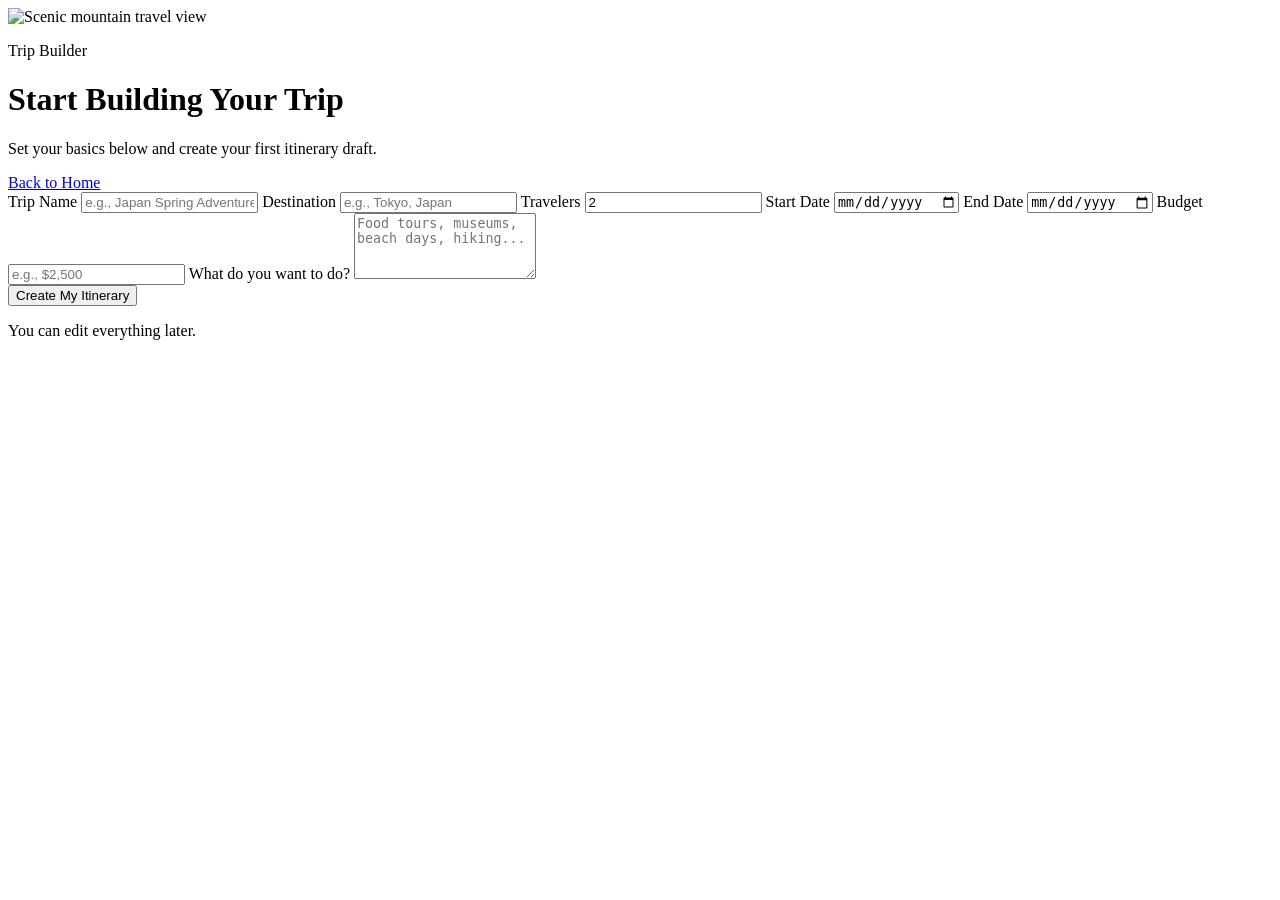
==== builder.html @ 13614a3a "3 new pages created, start of each page" ====
<!DOCTYPE html>
<html lang="en">
<head>
    <meta charset="UTF-8">
    <meta name="viewport" content="width=device-width, initial-scale=1.0">
    <title>WanderPlan | Build Your Trip</title>
    <script src="https://cdn.tailwindcss.com"></script>
    <link href="https://fonts.googleapis.com/css2?family=Outfit:wght@300;400;500;600;700;800&family=Plus+Jakarta+Sans:wght@400;500;600;700&display=swap" rel="stylesheet">
    <script>
        tailwind.config = {
            theme: {
                extend: {
                    colors: {
                        primary: '#1fa2e1',
                        secondary: '#10b47a',
                        accent: '#f5b957',
                        background: '#f8fafc',
                        foreground: '#0f172a',
                        muted: '#f1f5f9',
                        'muted-foreground': '#64748b'
                    },
                    fontFamily: {
                        display: ['Outfit', 'sans-serif'],
                        body: ['Plus Jakarta Sans', 'sans-serif']
                    }
                }
            }
        };
    </script>
</head>
<body class="relative min-h-screen overflow-x-hidden bg-background text-foreground font-body antialiased">
    <div class="absolute inset-0 z-0">
        <div class="absolute inset-0 bg-gradient-to-b from-black/45 via-primary/40 to-background/90"></div>
        <img
            src="https://images.unsplash.com/photo-1501785888041-af3ef285b470?ixlib=rb-4.0.3&auto=format&fit=crop&w=1974&q=80"
            alt="Scenic mountain travel view"
            class="h-full w-full object-cover"
        >
    </div>

    <main class="relative z-10 mx-auto max-w-4xl px-6 py-10 sm:py-16">
        <div class="mb-8 flex items-center justify-between gap-4">
            <div>
                <p class="text-sm font-semibold uppercase tracking-wide text-primary">Trip Builder</p>
                <h1 class="font-display text-4xl font-extrabold text-white drop-shadow-md sm:text-6xl">Start Building Your Trip</h1>
                <p class="mt-2 text-white/90">Set your basics below and create your first itinerary draft.</p>
            </div>
            <a href="index.html" class="rounded-full border border-slate-300 bg-white px-4 py-2 text-sm font-semibold text-slate-700 hover:bg-slate-50">Back to Home</a>
        </div>

        <section>
            <form id="trip-builder-form" action="itinerary.html" class="grid gap-5 sm:grid-cols-2">
                <label class="block sm:col-span-2">
                    <span class="mb-2 block text-sm font-semibold text-white">Trip Name</span>
                    <input type="text" name="tripName" placeholder="e.g., Japan Spring Adventure" class="w-full rounded-xl border border-slate-300 px-4 py-3 outline-none transition focus:border-primary focus:ring-2 focus:ring-primary/20" />
                </label>

                <label class="block">
                    <span class="mb-2 block text-sm font-semibold text-white">Destination</span>
                    <input type="text" name="destination" placeholder="e.g., Tokyo, Japan" class="w-full rounded-xl border border-slate-300 px-4 py-3 outline-none transition focus:border-primary focus:ring-2 focus:ring-primary/20" />
                </label>

                <label class="block">
                    <span class="mb-2 block text-sm font-semibold text-white">Travelers</span>
                    <input type="number" name="travelers" min="1" value="2" class="w-full rounded-xl border border-slate-300 px-4 py-3 outline-none transition focus:border-primary focus:ring-2 focus:ring-primary/20" />
                </label>

                <label class="block">
                    <span class="mb-2 block text-sm font-semibold text-white">Start Date</span>
                    <input type="date" name="startDate" class="w-full rounded-xl border border-slate-300 px-4 py-3 outline-none transition focus:border-primary focus:ring-2 focus:ring-primary/20" />
                </label>

                <label class="block">
                    <span class="mb-2 block text-sm font-semibold text-white">End Date</span>
                    <input type="date" name="endDate" class="w-full rounded-xl border border-slate-300 px-4 py-3 outline-none transition focus:border-primary focus:ring-2 focus:ring-primary/20" />
                </label>

                <label class="block sm:col-span-2">
                    <span class="mb-2 block text-sm font-semibold text-white">Budget</span>
                    <input type="text" name="budget" placeholder="e.g., $2,500" class="w-full rounded-xl border border-slate-300 px-4 py-3 outline-none transition focus:border-primary focus:ring-2 focus:ring-primary/20" />
                </label>

                <label class="block sm:col-span-2">
                    <span class="mb-2 block text-sm font-semibold text-white">What do you want to do?</span>
                    <textarea rows="4" name="activities" placeholder="Food tours, museums, beach days, hiking..." class="w-full rounded-xl border border-slate-300 px-4 py-3 outline-none transition focus:border-primary focus:ring-2 focus:ring-primary/20"></textarea>
                </label>

                <div class="sm:col-span-2 flex flex-wrap items-center gap-3 pt-2">
                    <button type="submit" class="rounded-full bg-primary px-6 py-3 font-semibold text-white transition hover:bg-primary/90">Create My Itinerary</button>
                    <p class="text-sm text-muted-foreground">You can edit everything later.</p>
                </div>
            </form>
        </section>
    </main>
    <script src="js/main.js"></script>
</body>
</html>
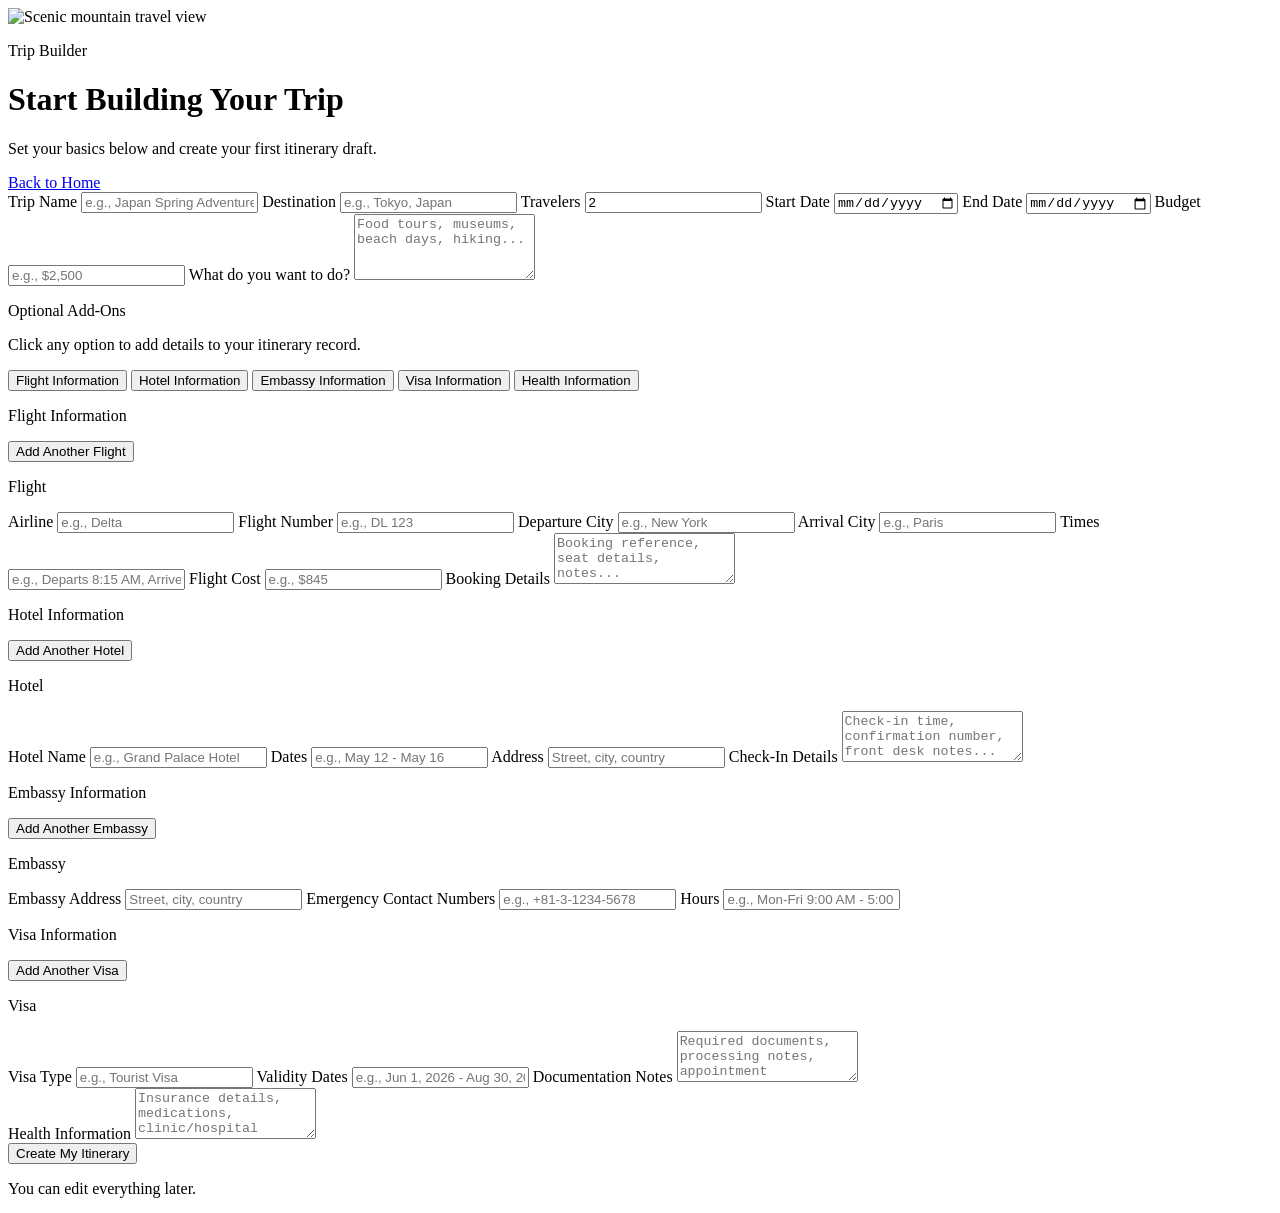
==== commit 367e667d: "added user interaction and ability to save as pdf" ====
--- a/builder.html
+++ b/builder.html
@@ -52,32 +52,32 @@
             <form id="trip-builder-form" action="itinerary.html" class="grid gap-5 sm:grid-cols-2">
                 <label class="block sm:col-span-2">
                     <span class="mb-2 block text-sm font-semibold text-white">Trip Name</span>
-                    <input type="text" name="tripName" placeholder="e.g., Japan Spring Adventure" class="w-full rounded-xl border border-slate-300 px-4 py-3 outline-none transition focus:border-primary focus:ring-2 focus:ring-primary/20" />
+                    <input type="text" name="tripName" required placeholder="e.g., Japan Spring Adventure" class="w-full rounded-xl border border-slate-300 px-4 py-3 outline-none transition focus:border-primary focus:ring-2 focus:ring-primary/20" />
                 </label>
 
                 <label class="block">
                     <span class="mb-2 block text-sm font-semibold text-white">Destination</span>
-                    <input type="text" name="destination" placeholder="e.g., Tokyo, Japan" class="w-full rounded-xl border border-slate-300 px-4 py-3 outline-none transition focus:border-primary focus:ring-2 focus:ring-primary/20" />
+                    <input type="text" name="destination" required placeholder="e.g., Tokyo, Japan" class="w-full rounded-xl border border-slate-300 px-4 py-3 outline-none transition focus:border-primary focus:ring-2 focus:ring-primary/20" />
                 </label>
 
                 <label class="block">
                     <span class="mb-2 block text-sm font-semibold text-white">Travelers</span>
-                    <input type="number" name="travelers" min="1" value="2" class="w-full rounded-xl border border-slate-300 px-4 py-3 outline-none transition focus:border-primary focus:ring-2 focus:ring-primary/20" />
+                    <input type="number" name="travelers" required min="1" value="2" class="w-full rounded-xl border border-slate-300 px-4 py-3 outline-none transition focus:border-primary focus:ring-2 focus:ring-primary/20" />
                 </label>
 
                 <label class="block">
                     <span class="mb-2 block text-sm font-semibold text-white">Start Date</span>
-                    <input type="date" name="startDate" class="w-full rounded-xl border border-slate-300 px-4 py-3 outline-none transition focus:border-primary focus:ring-2 focus:ring-primary/20" />
+                    <input type="date" name="startDate" required class="w-full rounded-xl border border-slate-300 px-4 py-3 outline-none transition focus:border-primary focus:ring-2 focus:ring-primary/20" />
                 </label>
 
                 <label class="block">
                     <span class="mb-2 block text-sm font-semibold text-white">End Date</span>
-                    <input type="date" name="endDate" class="w-full rounded-xl border border-slate-300 px-4 py-3 outline-none transition focus:border-primary focus:ring-2 focus:ring-primary/20" />
+                    <input type="date" name="endDate" required class="w-full rounded-xl border border-slate-300 px-4 py-3 outline-none transition focus:border-primary focus:ring-2 focus:ring-primary/20" />
                 </label>
 
                 <label class="block sm:col-span-2">
                     <span class="mb-2 block text-sm font-semibold text-white">Budget</span>
-                    <input type="text" name="budget" placeholder="e.g., $2,500" class="w-full rounded-xl border border-slate-300 px-4 py-3 outline-none transition focus:border-primary focus:ring-2 focus:ring-primary/20" />
+                    <input type="text" name="budget" required placeholder="e.g., $2,500" class="w-full rounded-xl border border-slate-300 px-4 py-3 outline-none transition focus:border-primary focus:ring-2 focus:ring-primary/20" />
                 </label>
 
                 <label class="block sm:col-span-2">
@@ -85,8 +85,165 @@
                     <textarea rows="4" name="activities" placeholder="Food tours, museums, beach days, hiking..." class="w-full rounded-xl border border-slate-300 px-4 py-3 outline-none transition focus:border-primary focus:ring-2 focus:ring-primary/20"></textarea>
                 </label>
 
+                <div class="sm:col-span-2 rounded-2xl border border-white/30 bg-black/15 p-4 sm:p-5">
+                    <p class="text-sm font-semibold uppercase tracking-wide text-white/90">Optional Add-Ons</p>
+                    <p class="mt-1 text-sm text-white/80">Click any option to add details to your itinerary record.</p>
+
+                    <div class="mt-4 flex flex-wrap gap-3">
+                        <button type="button" data-toggle-target="optional-flight" class="rounded-full border border-white/65 bg-white/15 px-4 py-2 text-sm font-semibold text-white transition hover:bg-white/25">Flight Information</button>
+                        <button type="button" data-toggle-target="optional-hotel" class="rounded-full border border-white/65 bg-white/15 px-4 py-2 text-sm font-semibold text-white transition hover:bg-white/25">Hotel Information</button>
+                        <button type="button" data-toggle-target="optional-embassy" class="rounded-full border border-white/65 bg-white/15 px-4 py-2 text-sm font-semibold text-white transition hover:bg-white/25">Embassy Information</button>
+                        <button type="button" data-toggle-target="optional-visa" class="rounded-full border border-white/65 bg-white/15 px-4 py-2 text-sm font-semibold text-white transition hover:bg-white/25">Visa Information</button>
+                        <button type="button" data-toggle-target="optional-health" class="rounded-full border border-white/65 bg-white/15 px-4 py-2 text-sm font-semibold text-white transition hover:bg-white/25">Health Information</button>
+                    </div>
+
+                    <div class="mt-4 grid gap-4">
+                        <div id="optional-flight" class="hidden">
+                            <div class="mb-3 flex flex-wrap items-center justify-between gap-3">
+                                <p class="text-sm font-semibold text-white">Flight Information</p>
+                                <button id="add-flight-btn" type="button" class="rounded-full border border-white/70 bg-white/10 px-4 py-2 text-xs font-semibold uppercase tracking-wide text-white transition hover:bg-white/20">Add Another Flight</button>
+                            </div>
+                            <div id="flight-entries" class="grid gap-4">
+                                <div data-repeat-entry="flight" class="rounded-xl border border-white/25 bg-black/15 p-4 sm:p-5">
+                                    <p data-entry-heading class="mb-3 text-sm font-semibold text-white">Flight</p>
+                                    <div class="grid gap-4 sm:grid-cols-2">
+                                        <label class="block">
+                                            <span class="mb-2 block text-sm font-semibold text-white">Airline</span>
+                                            <input type="text" name="flightAirline[]" placeholder="e.g., Delta" class="w-full rounded-xl border border-slate-300 px-4 py-3 outline-none transition focus:border-primary focus:ring-2 focus:ring-primary/20" />
+                                        </label>
+
+                                        <label class="block">
+                                            <span class="mb-2 block text-sm font-semibold text-white">Flight Number</span>
+                                            <input type="text" name="flightNumber[]" placeholder="e.g., DL 123" class="w-full rounded-xl border border-slate-300 px-4 py-3 outline-none transition focus:border-primary focus:ring-2 focus:ring-primary/20" />
+                                        </label>
+
+                                        <label class="block">
+                                            <span class="mb-2 block text-sm font-semibold text-white">Departure City</span>
+                                            <input type="text" name="flightDepartureCity[]" placeholder="e.g., New York" class="w-full rounded-xl border border-slate-300 px-4 py-3 outline-none transition focus:border-primary focus:ring-2 focus:ring-primary/20" />
+                                        </label>
+
+                                        <label class="block">
+                                            <span class="mb-2 block text-sm font-semibold text-white">Arrival City</span>
+                                            <input type="text" name="flightArrivalCity[]" placeholder="e.g., Paris" class="w-full rounded-xl border border-slate-300 px-4 py-3 outline-none transition focus:border-primary focus:ring-2 focus:ring-primary/20" />
+                                        </label>
+
+                                        <label class="block">
+                                            <span class="mb-2 block text-sm font-semibold text-white">Times</span>
+                                            <input type="text" name="flightTimes[]" placeholder="e.g., Departs 8:15 AM, Arrives 10:40 PM" class="w-full rounded-xl border border-slate-300 px-4 py-3 outline-none transition focus:border-primary focus:ring-2 focus:ring-primary/20" />
+                                        </label>
+
+                                        <label class="block">
+                                            <span class="mb-2 block text-sm font-semibold text-white">Flight Cost</span>
+                                            <input type="text" name="flightCost[]" placeholder="e.g., $845" class="w-full rounded-xl border border-slate-300 px-4 py-3 outline-none transition focus:border-primary focus:ring-2 focus:ring-primary/20" />
+                                        </label>
+
+                                        <label class="block sm:col-span-2">
+                                            <span class="mb-2 block text-sm font-semibold text-white">Booking Details</span>
+                                            <textarea rows="3" name="flightBookingDetails[]" placeholder="Booking reference, seat details, notes..." class="w-full rounded-xl border border-slate-300 px-4 py-3 outline-none transition focus:border-primary focus:ring-2 focus:ring-primary/20"></textarea>
+                                        </label>
+                                    </div>
+                                </div>
+                            </div>
+                        </div>
+
+                        <div id="optional-hotel" class="hidden">
+                            <div class="mb-3 flex flex-wrap items-center justify-between gap-3">
+                                <p class="text-sm font-semibold text-white">Hotel Information</p>
+                                <button id="add-hotel-btn" type="button" class="rounded-full border border-white/70 bg-white/10 px-4 py-2 text-xs font-semibold uppercase tracking-wide text-white transition hover:bg-white/20">Add Another Hotel</button>
+                            </div>
+                            <div id="hotel-entries" class="grid gap-4">
+                                <div data-repeat-entry="hotel" class="rounded-xl border border-white/25 bg-black/15 p-4 sm:p-5">
+                                    <p data-entry-heading class="mb-3 text-sm font-semibold text-white">Hotel</p>
+                                    <div class="grid gap-4 sm:grid-cols-2">
+                                        <label class="block">
+                                            <span class="mb-2 block text-sm font-semibold text-white">Hotel Name</span>
+                                            <input type="text" name="hotelName[]" placeholder="e.g., Grand Palace Hotel" class="w-full rounded-xl border border-slate-300 px-4 py-3 outline-none transition focus:border-primary focus:ring-2 focus:ring-primary/20" />
+                                        </label>
+
+                                        <label class="block">
+                                            <span class="mb-2 block text-sm font-semibold text-white">Dates</span>
+                                            <input type="text" name="hotelDates[]" placeholder="e.g., May 12 - May 16" class="w-full rounded-xl border border-slate-300 px-4 py-3 outline-none transition focus:border-primary focus:ring-2 focus:ring-primary/20" />
+                                        </label>
+
+                                        <label class="block sm:col-span-2">
+                                            <span class="mb-2 block text-sm font-semibold text-white">Address</span>
+                                            <input type="text" name="hotelAddress[]" placeholder="Street, city, country" class="w-full rounded-xl border border-slate-300 px-4 py-3 outline-none transition focus:border-primary focus:ring-2 focus:ring-primary/20" />
+                                        </label>
+
+                                        <label class="block sm:col-span-2">
+                                            <span class="mb-2 block text-sm font-semibold text-white">Check-In Details</span>
+                                            <textarea rows="3" name="hotelCheckInDetails[]" placeholder="Check-in time, confirmation number, front desk notes..." class="w-full rounded-xl border border-slate-300 px-4 py-3 outline-none transition focus:border-primary focus:ring-2 focus:ring-primary/20"></textarea>
+                                        </label>
+                                    </div>
+                                </div>
+                            </div>
+                        </div>
+
+                        <div id="optional-embassy" class="hidden">
+                            <div class="mb-3 flex flex-wrap items-center justify-between gap-3">
+                                <p class="text-sm font-semibold text-white">Embassy Information</p>
+                                <button id="add-embassy-btn" type="button" class="rounded-full border border-white/70 bg-white/10 px-4 py-2 text-xs font-semibold uppercase tracking-wide text-white transition hover:bg-white/20">Add Another Embassy</button>
+                            </div>
+                            <div id="embassy-entries" class="grid gap-4">
+                                <div data-repeat-entry="embassy" class="rounded-xl border border-white/25 bg-black/15 p-4 sm:p-5">
+                                    <p data-entry-heading class="mb-3 text-sm font-semibold text-white">Embassy</p>
+                                    <div class="grid gap-4 sm:grid-cols-2">
+                                        <label class="block sm:col-span-2">
+                                            <span class="mb-2 block text-sm font-semibold text-white">Embassy Address</span>
+                                            <input type="text" name="embassyAddress[]" placeholder="Street, city, country" class="w-full rounded-xl border border-slate-300 px-4 py-3 outline-none transition focus:border-primary focus:ring-2 focus:ring-primary/20" />
+                                        </label>
+
+                                        <label class="block">
+                                            <span class="mb-2 block text-sm font-semibold text-white">Emergency Contact Numbers</span>
+                                            <input type="text" name="embassyEmergencyNumbers[]" placeholder="e.g., +81-3-1234-5678" class="w-full rounded-xl border border-slate-300 px-4 py-3 outline-none transition focus:border-primary focus:ring-2 focus:ring-primary/20" />
+                                        </label>
+
+                                        <label class="block">
+                                            <span class="mb-2 block text-sm font-semibold text-white">Hours</span>
+                                            <input type="text" name="embassyHours[]" placeholder="e.g., Mon-Fri 9:00 AM - 5:00 PM" class="w-full rounded-xl border border-slate-300 px-4 py-3 outline-none transition focus:border-primary focus:ring-2 focus:ring-primary/20" />
+                                        </label>
+                                    </div>
+                                </div>
+                            </div>
+                        </div>
+
+                        <div id="optional-visa" class="hidden">
+                            <div class="mb-3 flex flex-wrap items-center justify-between gap-3">
+                                <p class="text-sm font-semibold text-white">Visa Information</p>
+                                <button id="add-visa-btn" type="button" class="rounded-full border border-white/70 bg-white/10 px-4 py-2 text-xs font-semibold uppercase tracking-wide text-white transition hover:bg-white/20">Add Another Visa</button>
+                            </div>
+                            <div id="visa-entries" class="grid gap-4">
+                                <div data-repeat-entry="visa" class="rounded-xl border border-white/25 bg-black/15 p-4 sm:p-5">
+                                    <p data-entry-heading class="mb-3 text-sm font-semibold text-white">Visa</p>
+                                    <div class="grid gap-4 sm:grid-cols-2">
+                                        <label class="block">
+                                            <span class="mb-2 block text-sm font-semibold text-white">Visa Type</span>
+                                            <input type="text" name="visaType[]" placeholder="e.g., Tourist Visa" class="w-full rounded-xl border border-slate-300 px-4 py-3 outline-none transition focus:border-primary focus:ring-2 focus:ring-primary/20" />
+                                        </label>
+
+                                        <label class="block">
+                                            <span class="mb-2 block text-sm font-semibold text-white">Validity Dates</span>
+                                            <input type="text" name="visaValidityDates[]" placeholder="e.g., Jun 1, 2026 - Aug 30, 2026" class="w-full rounded-xl border border-slate-300 px-4 py-3 outline-none transition focus:border-primary focus:ring-2 focus:ring-primary/20" />
+                                        </label>
+
+                                        <label class="block sm:col-span-2">
+                                            <span class="mb-2 block text-sm font-semibold text-white">Documentation Notes</span>
+                                            <textarea rows="3" name="visaDocumentationNotes[]" placeholder="Required documents, processing notes, appointment details..." class="w-full rounded-xl border border-slate-300 px-4 py-3 outline-none transition focus:border-primary focus:ring-2 focus:ring-primary/20"></textarea>
+                                        </label>
+                                    </div>
+                                </div>
+                            </div>
+                        </div>
+
+                        <label id="optional-health" class="hidden block">
+                            <span class="mb-2 block text-sm font-semibold text-white">Health Information</span>
+                            <textarea rows="3" name="healthInformation" placeholder="Insurance details, medications, clinic/hospital contacts..." class="w-full rounded-xl border border-slate-300 px-4 py-3 outline-none transition focus:border-primary focus:ring-2 focus:ring-primary/20"></textarea>
+                        </label>
+                    </div>
+                </div>
+
                 <div class="sm:col-span-2 flex flex-wrap items-center gap-3 pt-2">
-                    <button type="submit" class="rounded-full bg-primary px-6 py-3 font-semibold text-white transition hover:bg-primary/90">Create My Itinerary</button>
+                    <button type="submit" class="rounded-full bg-primary px-10 py-4 text-lg font-extrabold uppercase tracking-wide text-white transition hover:bg-primary/90">Create My Itinerary</button>
                     <p class="text-sm text-muted-foreground">You can edit everything later.</p>
                 </div>
             </form>
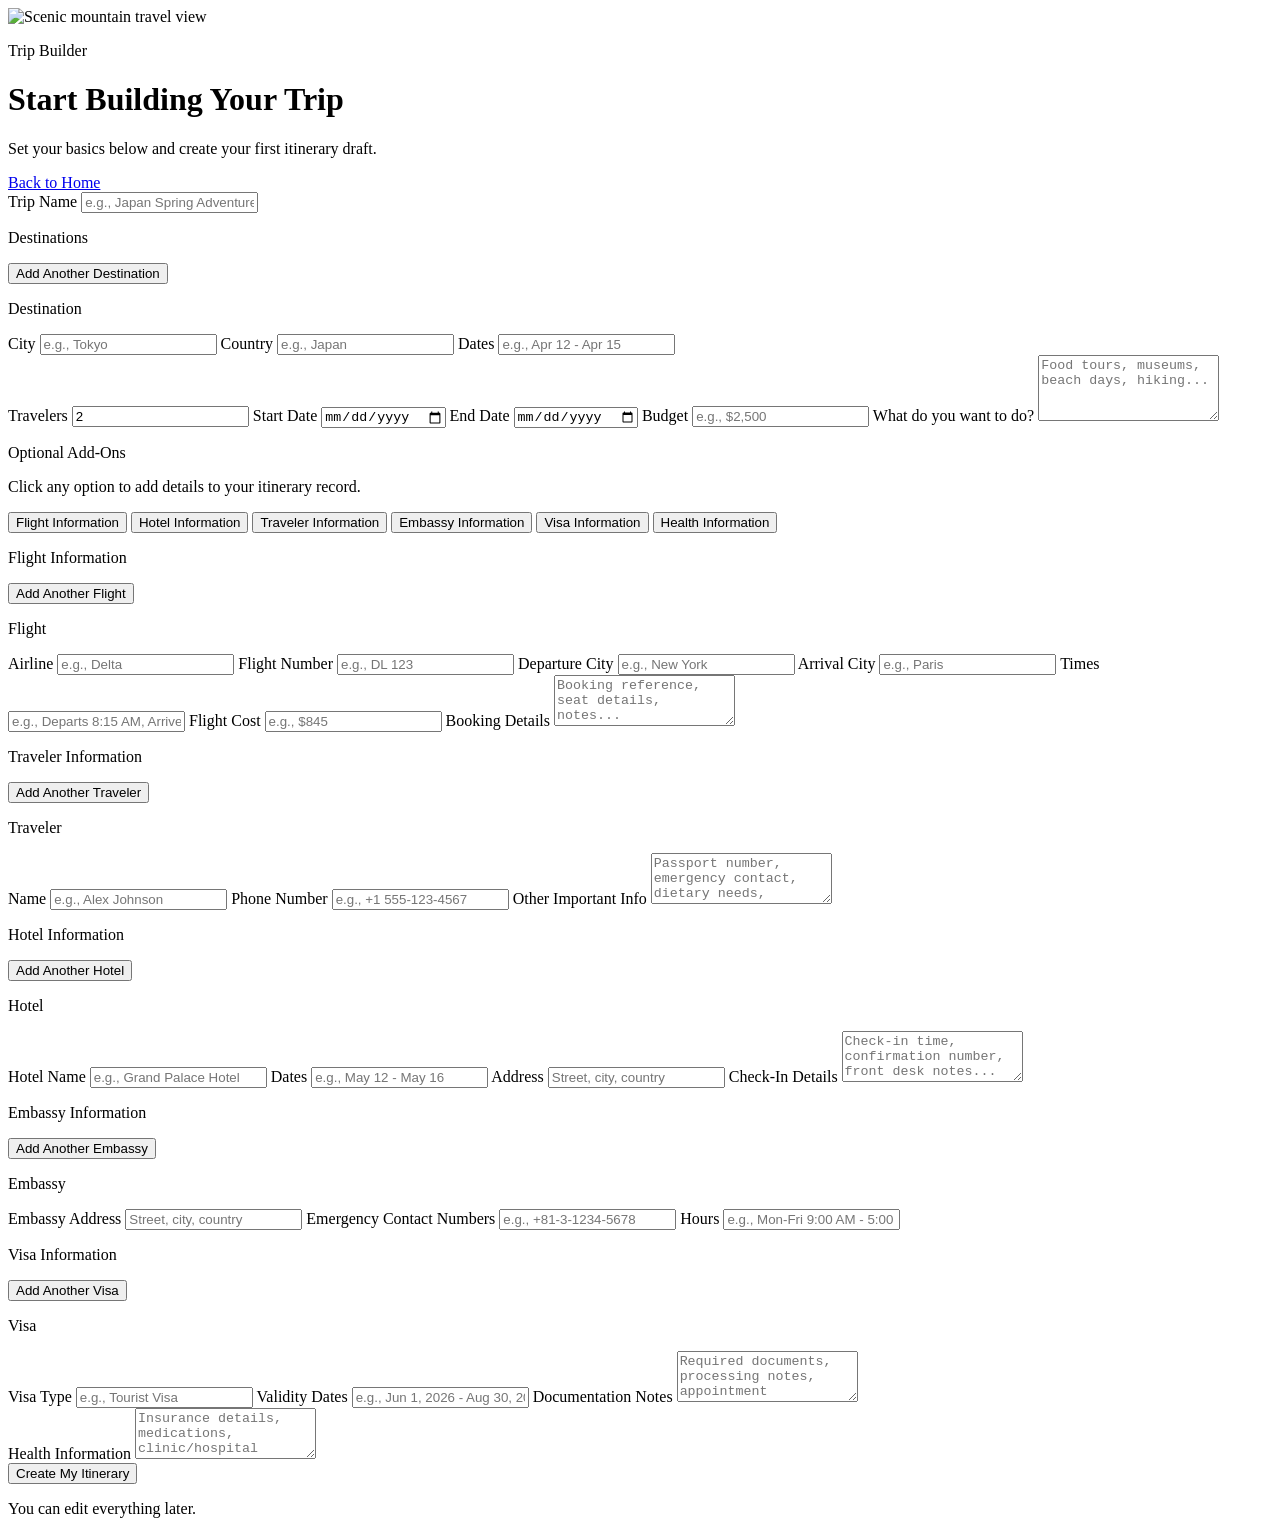
==== commit d5b15066: "editing user input abilities" ====
--- a/builder.html
+++ b/builder.html
@@ -55,10 +55,33 @@
                     <input type="text" name="tripName" required placeholder="e.g., Japan Spring Adventure" class="w-full rounded-xl border border-slate-300 px-4 py-3 outline-none transition focus:border-primary focus:ring-2 focus:ring-primary/20" />
                 </label>
 
-                <label class="block">
-                    <span class="mb-2 block text-sm font-semibold text-white">Destination</span>
-                    <input type="text" name="destination" required placeholder="e.g., Tokyo, Japan" class="w-full rounded-xl border border-slate-300 px-4 py-3 outline-none transition focus:border-primary focus:ring-2 focus:ring-primary/20" />
-                </label>
+                <div class="sm:col-span-2 rounded-2xl border border-white/30 bg-black/15 p-4 sm:p-5">
+                    <div class="mb-3 flex flex-wrap items-center justify-between gap-3">
+                        <p class="text-sm font-semibold text-white">Destinations</p>
+                        <button id="add-destination-btn" type="button" class="rounded-full border border-white/70 bg-white/10 px-4 py-2 text-xs font-semibold uppercase tracking-wide text-white transition hover:bg-white/20">Add Another Destination</button>
+                    </div>
+                    <div id="destination-entries" class="grid gap-4">
+                        <div data-repeat-entry="destination" class="rounded-xl border border-white/25 bg-black/15 p-4 sm:p-5">
+                            <p data-entry-heading class="mb-3 text-sm font-semibold text-white">Destination</p>
+                            <div class="grid gap-4 sm:grid-cols-2">
+                                <label class="block">
+                                    <span class="mb-2 block text-sm font-semibold text-white">City</span>
+                                    <input type="text" name="destinationCity[]" placeholder="e.g., Tokyo" class="w-full rounded-xl border border-slate-300 px-4 py-3 outline-none transition focus:border-primary focus:ring-2 focus:ring-primary/20" />
+                                </label>
+
+                                <label class="block">
+                                    <span class="mb-2 block text-sm font-semibold text-white">Country</span>
+                                    <input type="text" name="destinationCountry[]" placeholder="e.g., Japan" class="w-full rounded-xl border border-slate-300 px-4 py-3 outline-none transition focus:border-primary focus:ring-2 focus:ring-primary/20" />
+                                </label>
+
+                                <label class="block sm:col-span-2">
+                                    <span class="mb-2 block text-sm font-semibold text-white">Dates</span>
+                                    <input type="text" name="destinationDates[]" placeholder="e.g., Apr 12 - Apr 15" class="w-full rounded-xl border border-slate-300 px-4 py-3 outline-none transition focus:border-primary focus:ring-2 focus:ring-primary/20" />
+                                </label>
+                            </div>
+                        </div>
+                    </div>
+                </div>
 
                 <label class="block">
                     <span class="mb-2 block text-sm font-semibold text-white">Travelers</span>
@@ -92,6 +115,7 @@
                     <div class="mt-4 flex flex-wrap gap-3">
                         <button type="button" data-toggle-target="optional-flight" class="rounded-full border border-white/65 bg-white/15 px-4 py-2 text-sm font-semibold text-white transition hover:bg-white/25">Flight Information</button>
                         <button type="button" data-toggle-target="optional-hotel" class="rounded-full border border-white/65 bg-white/15 px-4 py-2 text-sm font-semibold text-white transition hover:bg-white/25">Hotel Information</button>
+                        <button type="button" data-toggle-target="optional-traveler" class="rounded-full border border-white/65 bg-white/15 px-4 py-2 text-sm font-semibold text-white transition hover:bg-white/25">Traveler Information</button>
                         <button type="button" data-toggle-target="optional-embassy" class="rounded-full border border-white/65 bg-white/15 px-4 py-2 text-sm font-semibold text-white transition hover:bg-white/25">Embassy Information</button>
                         <button type="button" data-toggle-target="optional-visa" class="rounded-full border border-white/65 bg-white/15 px-4 py-2 text-sm font-semibold text-white transition hover:bg-white/25">Visa Information</button>
                         <button type="button" data-toggle-target="optional-health" class="rounded-full border border-white/65 bg-white/15 px-4 py-2 text-sm font-semibold text-white transition hover:bg-white/25">Health Information</button>
@@ -140,6 +164,34 @@
                                         <label class="block sm:col-span-2">
                                             <span class="mb-2 block text-sm font-semibold text-white">Booking Details</span>
                                             <textarea rows="3" name="flightBookingDetails[]" placeholder="Booking reference, seat details, notes..." class="w-full rounded-xl border border-slate-300 px-4 py-3 outline-none transition focus:border-primary focus:ring-2 focus:ring-primary/20"></textarea>
+                                        </label>
+                                    </div>
+                                </div>
+                            </div>
+                        </div>
+
+                        <div id="optional-traveler" class="hidden">
+                            <div class="mb-3 flex flex-wrap items-center justify-between gap-3">
+                                <p class="text-sm font-semibold text-white">Traveler Information</p>
+                                <button id="add-traveler-btn" type="button" class="rounded-full border border-white/70 bg-white/10 px-4 py-2 text-xs font-semibold uppercase tracking-wide text-white transition hover:bg-white/20">Add Another Traveler</button>
+                            </div>
+                            <div id="traveler-entries" class="grid gap-4">
+                                <div data-repeat-entry="traveler" class="rounded-xl border border-white/25 bg-black/15 p-4 sm:p-5">
+                                    <p data-entry-heading class="mb-3 text-sm font-semibold text-white">Traveler</p>
+                                    <div class="grid gap-4 sm:grid-cols-2">
+                                        <label class="block">
+                                            <span class="mb-2 block text-sm font-semibold text-white">Name</span>
+                                            <input type="text" name="travelerName[]" placeholder="e.g., Alex Johnson" class="w-full rounded-xl border border-slate-300 px-4 py-3 outline-none transition focus:border-primary focus:ring-2 focus:ring-primary/20" />
+                                        </label>
+
+                                        <label class="block">
+                                            <span class="mb-2 block text-sm font-semibold text-white">Phone Number</span>
+                                            <input type="tel" name="travelerPhone[]" placeholder="e.g., +1 555-123-4567" class="w-full rounded-xl border border-slate-300 px-4 py-3 outline-none transition focus:border-primary focus:ring-2 focus:ring-primary/20" />
+                                        </label>
+
+                                        <label class="block sm:col-span-2">
+                                            <span class="mb-2 block text-sm font-semibold text-white">Other Important Info</span>
+                                            <textarea rows="3" name="travelerImportantInfo[]" placeholder="Passport number, emergency contact, dietary needs, notes..." class="w-full rounded-xl border border-slate-300 px-4 py-3 outline-none transition focus:border-primary focus:ring-2 focus:ring-primary/20"></textarea>
                                         </label>
                                     </div>
                                 </div>
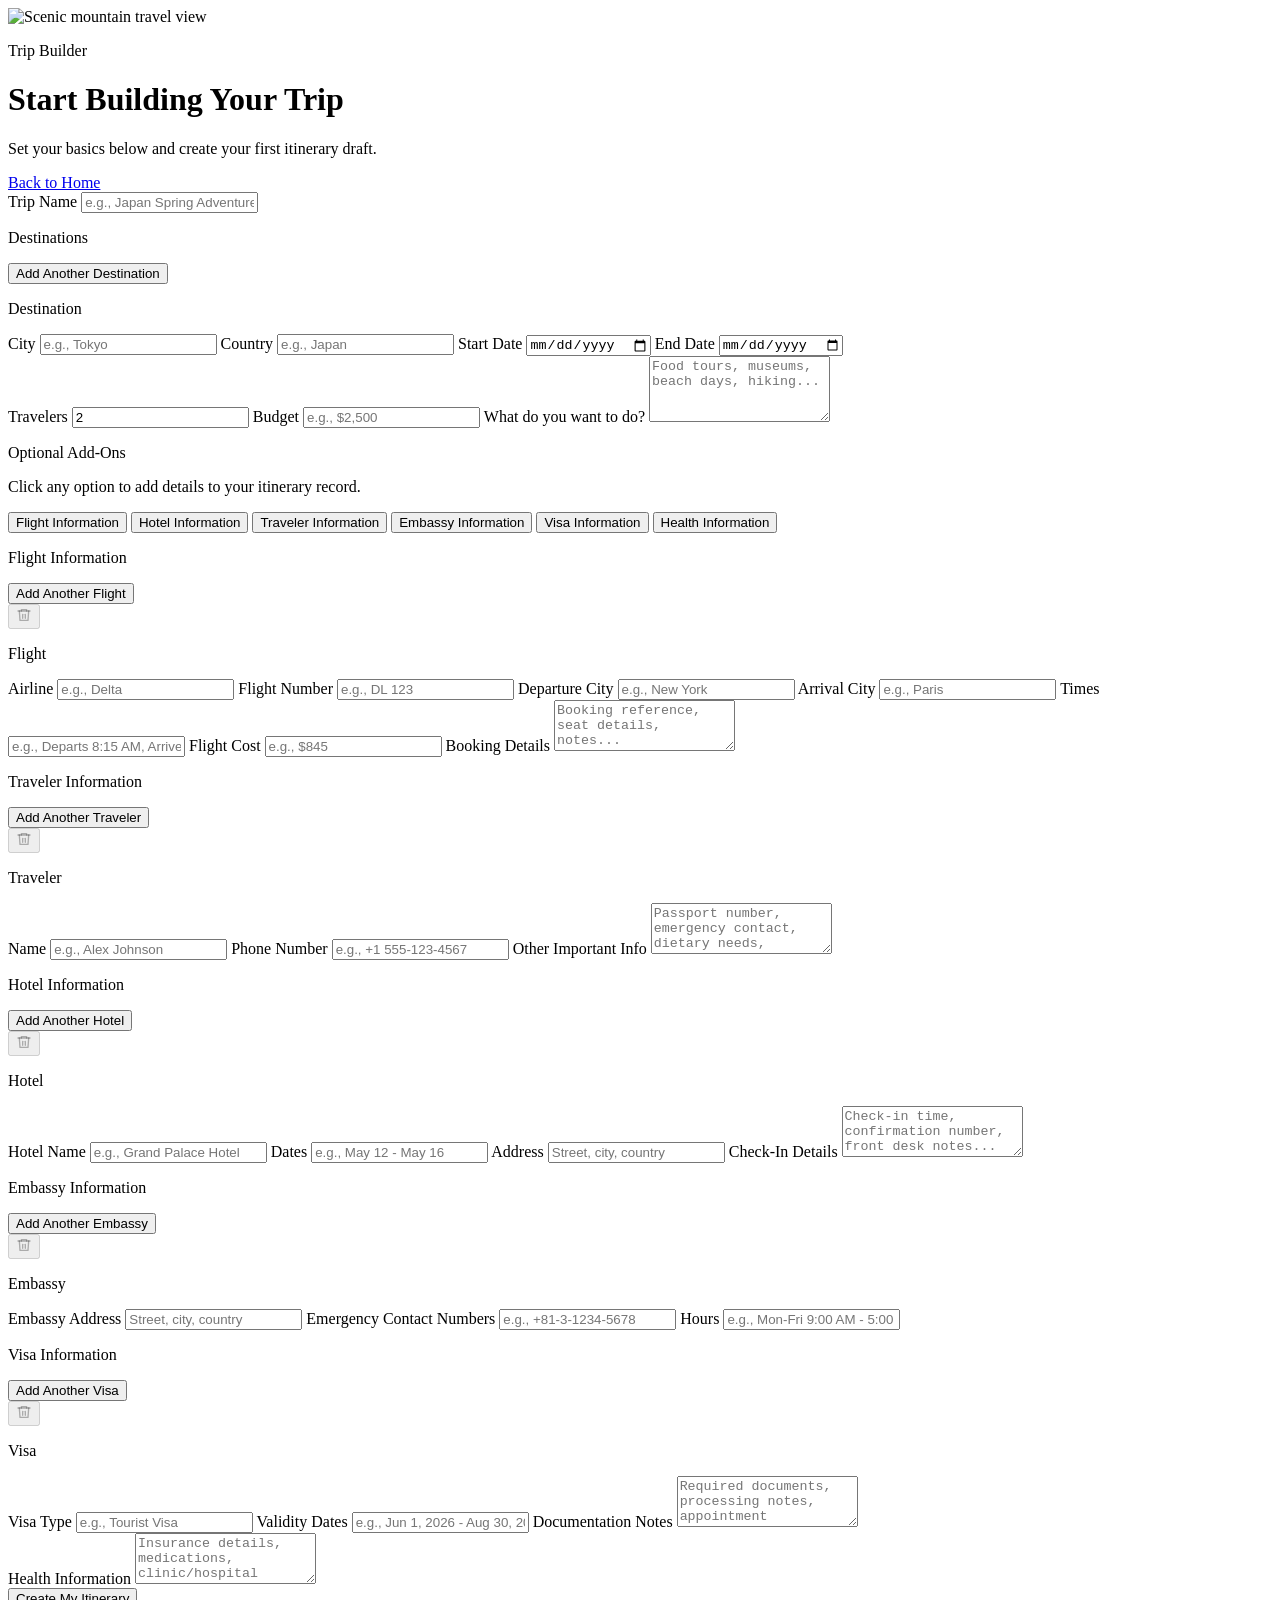
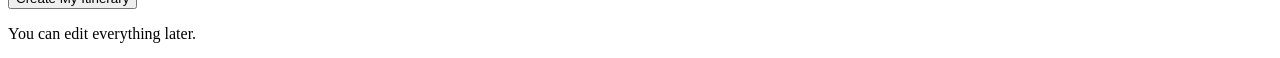
==== commit 71b01aa0: "fixed pdf saving issues, more accurate text on app, cleaned builder structure" ====
--- a/builder.html
+++ b/builder.html
@@ -74,9 +74,14 @@
                                     <input type="text" name="destinationCountry[]" placeholder="e.g., Japan" class="w-full rounded-xl border border-slate-300 px-4 py-3 outline-none transition focus:border-primary focus:ring-2 focus:ring-primary/20" />
                                 </label>
 
-                                <label class="block sm:col-span-2">
-                                    <span class="mb-2 block text-sm font-semibold text-white">Dates</span>
-                                    <input type="text" name="destinationDates[]" placeholder="e.g., Apr 12 - Apr 15" class="w-full rounded-xl border border-slate-300 px-4 py-3 outline-none transition focus:border-primary focus:ring-2 focus:ring-primary/20" />
+                                <label class="block">
+                                    <span class="mb-2 block text-sm font-semibold text-white">Start Date</span>
+                                    <input type="date" name="destinationStartDate[]" class="w-full rounded-xl border border-slate-300 px-4 py-3 outline-none transition focus:border-primary focus:ring-2 focus:ring-primary/20" />
+                                </label>
+
+                                <label class="block">
+                                    <span class="mb-2 block text-sm font-semibold text-white">End Date</span>
+                                    <input type="date" name="destinationEndDate[]" class="w-full rounded-xl border border-slate-300 px-4 py-3 outline-none transition focus:border-primary focus:ring-2 focus:ring-primary/20" />
                                 </label>
                             </div>
                         </div>
@@ -89,16 +94,6 @@
                 </label>
 
                 <label class="block">
-                    <span class="mb-2 block text-sm font-semibold text-white">Start Date</span>
-                    <input type="date" name="startDate" required class="w-full rounded-xl border border-slate-300 px-4 py-3 outline-none transition focus:border-primary focus:ring-2 focus:ring-primary/20" />
-                </label>
-
-                <label class="block">
-                    <span class="mb-2 block text-sm font-semibold text-white">End Date</span>
-                    <input type="date" name="endDate" required class="w-full rounded-xl border border-slate-300 px-4 py-3 outline-none transition focus:border-primary focus:ring-2 focus:ring-primary/20" />
-                </label>
-
-                <label class="block sm:col-span-2">
                     <span class="mb-2 block text-sm font-semibold text-white">Budget</span>
                     <input type="text" name="budget" required placeholder="e.g., $2,500" class="w-full rounded-xl border border-slate-300 px-4 py-3 outline-none transition focus:border-primary focus:ring-2 focus:ring-primary/20" />
                 </label>
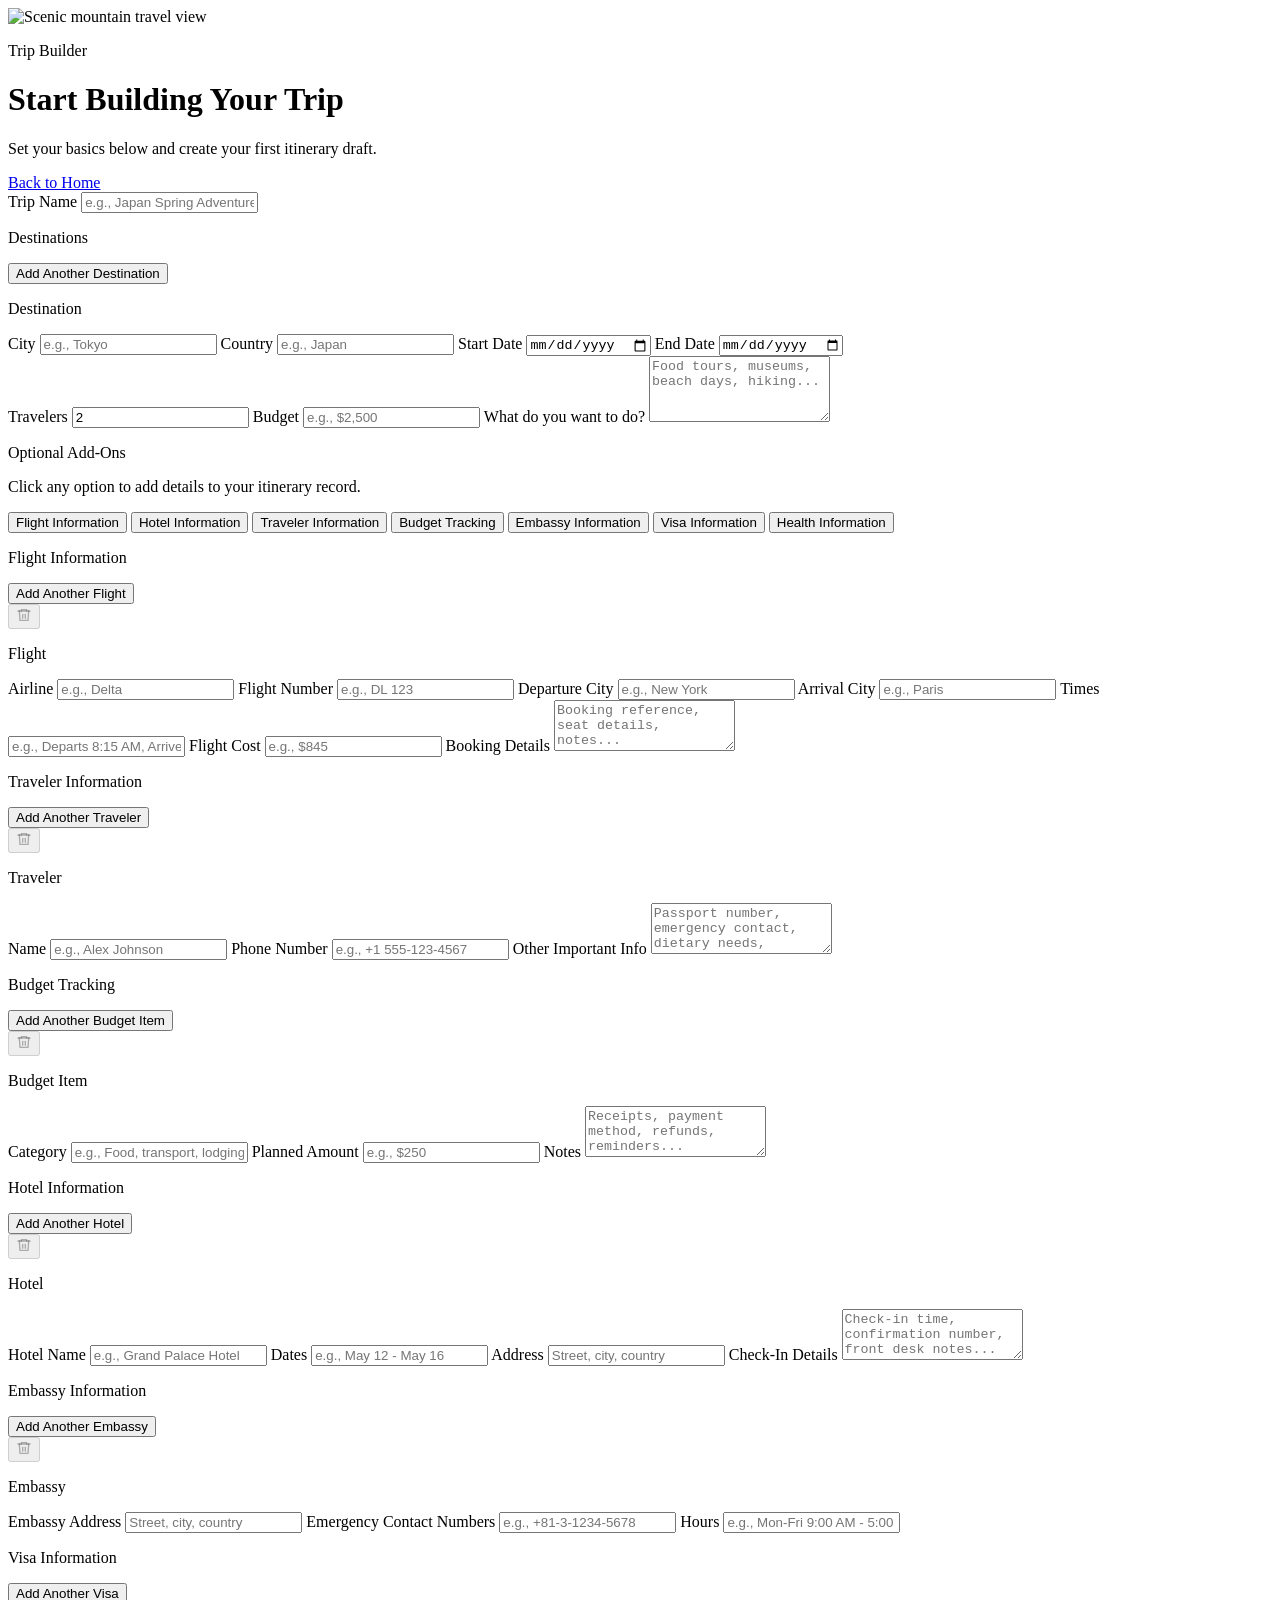
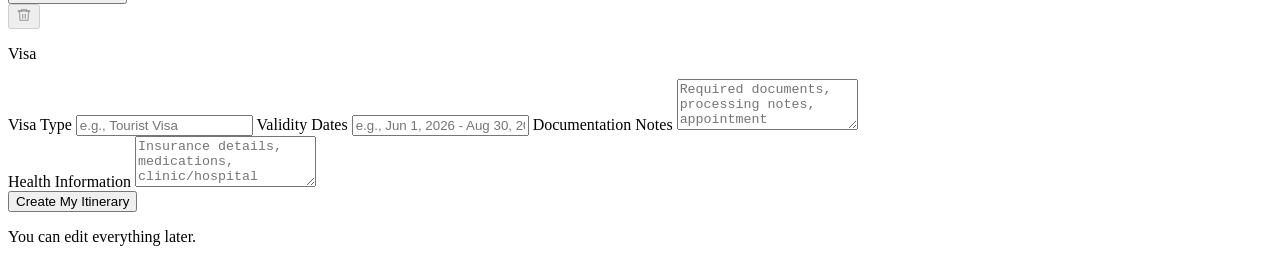
==== commit e348c67d: "live URL, adding more annotations, README" ====
--- a/builder.html
+++ b/builder.html
@@ -4,7 +4,9 @@
     <meta charset="UTF-8">
     <meta name="viewport" content="width=device-width, initial-scale=1.0">
     <title>WanderPlan | Build Your Trip</title>
+    <!--Tailwind CSS and Google Fonts were configured by AI, but is still understood-->
     <script src="https://cdn.tailwindcss.com"></script>
+    <!--Google Fonts added by AI-->
     <link href="https://fonts.googleapis.com/css2?family=Outfit:wght@300;400;500;600;700;800&family=Plus+Jakarta+Sans:wght@400;500;600;700&display=swap" rel="stylesheet">
     <script>
         tailwind.config = {
@@ -28,9 +30,11 @@
         };
     </script>
 </head>
+<!--Same as in index.html, AI wrote class names that I chose not to adjust for specificity across different classes-->
 <body class="relative min-h-screen overflow-x-hidden bg-background text-foreground font-body antialiased">
     <div class="absolute inset-0 z-0">
         <div class="absolute inset-0 bg-gradient-to-b from-black/45 via-primary/40 to-background/90"></div>
+        <!--Unsplash images were added by AI, but checked for correct src, alt, and classes-->
         <img
             src="https://images.unsplash.com/photo-1501785888041-af3ef285b470?ixlib=rb-4.0.3&auto=format&fit=crop&w=1974&q=80"
             alt="Scenic mountain travel view"
@@ -49,9 +53,11 @@
         </div>
 
         <section>
+            <!--AI also helped build the form, connect actions, and remmeber inputs across the builder.html and itinerary.html-->
             <form id="trip-builder-form" action="itinerary.html" class="grid gap-5 sm:grid-cols-2">
                 <label class="block sm:col-span-2">
                     <span class="mb-2 block text-sm font-semibold text-white">Trip Name</span>
+                    <!--AI wrote the placeholder texts across all input blocks-->
                     <input type="text" name="tripName" required placeholder="e.g., Japan Spring Adventure" class="w-full rounded-xl border border-slate-300 px-4 py-3 outline-none transition focus:border-primary focus:ring-2 focus:ring-primary/20" />
                 </label>
 
@@ -108,9 +114,11 @@
                     <p class="mt-1 text-sm text-white/80">Click any option to add details to your itinerary record.</p>
 
                     <div class="mt-4 flex flex-wrap gap-3">
+                        <!--written by AI, data-toggle-target keeps optional add-ons hidden until user choses for them to be visible-->
                         <button type="button" data-toggle-target="optional-flight" class="rounded-full border border-white/65 bg-white/15 px-4 py-2 text-sm font-semibold text-white transition hover:bg-white/25">Flight Information</button>
                         <button type="button" data-toggle-target="optional-hotel" class="rounded-full border border-white/65 bg-white/15 px-4 py-2 text-sm font-semibold text-white transition hover:bg-white/25">Hotel Information</button>
                         <button type="button" data-toggle-target="optional-traveler" class="rounded-full border border-white/65 bg-white/15 px-4 py-2 text-sm font-semibold text-white transition hover:bg-white/25">Traveler Information</button>
+                        <button type="button" data-toggle-target="optional-budget" class="rounded-full border border-white/65 bg-white/15 px-4 py-2 text-sm font-semibold text-white transition hover:bg-white/25">Budget Tracking</button>
                         <button type="button" data-toggle-target="optional-embassy" class="rounded-full border border-white/65 bg-white/15 px-4 py-2 text-sm font-semibold text-white transition hover:bg-white/25">Embassy Information</button>
                         <button type="button" data-toggle-target="optional-visa" class="rounded-full border border-white/65 bg-white/15 px-4 py-2 text-sm font-semibold text-white transition hover:bg-white/25">Visa Information</button>
                         <button type="button" data-toggle-target="optional-health" class="rounded-full border border-white/65 bg-white/15 px-4 py-2 text-sm font-semibold text-white transition hover:bg-white/25">Health Information</button>
@@ -123,9 +131,11 @@
                                 <button id="add-flight-btn" type="button" class="rounded-full border border-white/70 bg-white/10 px-4 py-2 text-xs font-semibold uppercase tracking-wide text-white transition hover:bg-white/20">Add Another Flight</button>
                             </div>
                             <div id="flight-entries" class="grid gap-4">
+                                <!--data-repeat-entry tells JS that this block is a repeatable form item-->
                                 <div data-repeat-entry="flight" class="rounded-xl border border-white/25 bg-black/15 p-4 sm:p-5">
                                     <p data-entry-heading class="mb-3 text-sm font-semibold text-white">Flight</p>
                                     <div class="grid gap-4 sm:grid-cols-2">
+                                        <!--block of optional add-ons, structure repeats for all optional add-ons-->
                                         <label class="block">
                                             <span class="mb-2 block text-sm font-semibold text-white">Airline</span>
                                             <input type="text" name="flightAirline[]" placeholder="e.g., Delta" class="w-full rounded-xl border border-slate-300 px-4 py-3 outline-none transition focus:border-primary focus:ring-2 focus:ring-primary/20" />
@@ -187,6 +197,34 @@
                                         <label class="block sm:col-span-2">
                                             <span class="mb-2 block text-sm font-semibold text-white">Other Important Info</span>
                                             <textarea rows="3" name="travelerImportantInfo[]" placeholder="Passport number, emergency contact, dietary needs, notes..." class="w-full rounded-xl border border-slate-300 px-4 py-3 outline-none transition focus:border-primary focus:ring-2 focus:ring-primary/20"></textarea>
+                                        </label>
+                                    </div>
+                                </div>
+                            </div>
+                        </div>
+
+                        <div id="optional-budget" class="hidden">
+                            <div class="mb-3 flex flex-wrap items-center justify-between gap-3">
+                                <p class="text-sm font-semibold text-white">Budget Tracking</p>
+                                <button id="add-budget-btn" type="button" class="rounded-full border border-white/70 bg-white/10 px-4 py-2 text-xs font-semibold uppercase tracking-wide text-white transition hover:bg-white/20">Add Another Budget Item</button>
+                            </div>
+                            <div id="budget-entries" class="grid gap-4">
+                                <div data-repeat-entry="budget" class="rounded-xl border border-white/25 bg-black/15 p-4 sm:p-5">
+                                    <p data-entry-heading class="mb-3 text-sm font-semibold text-white">Budget Item</p>
+                                    <div class="grid gap-4 sm:grid-cols-2">
+                                        <label class="block">
+                                            <span class="mb-2 block text-sm font-semibold text-white">Category</span>
+                                            <input type="text" name="budgetTrackingCategory[]" placeholder="e.g., Food, transport, lodging" class="w-full rounded-xl border border-slate-300 px-4 py-3 outline-none transition focus:border-primary focus:ring-2 focus:ring-primary/20" />
+                                        </label>
+
+                                        <label class="block">
+                                            <span class="mb-2 block text-sm font-semibold text-white">Planned Amount</span>
+                                            <input type="text" name="budgetTrackingPlannedAmount[]" placeholder="e.g., $250" class="w-full rounded-xl border border-slate-300 px-4 py-3 outline-none transition focus:border-primary focus:ring-2 focus:ring-primary/20" />
+                                        </label>
+
+                                        <label class="block sm:col-span-2">
+                                            <span class="mb-2 block text-sm font-semibold text-white">Notes</span>
+                                            <textarea rows="3" name="budgetTrackingNotes[]" placeholder="Receipts, payment method, refunds, reminders..." class="w-full rounded-xl border border-slate-300 px-4 py-3 outline-none transition focus:border-primary focus:ring-2 focus:ring-primary/20"></textarea>
                                         </label>
                                     </div>
                                 </div>
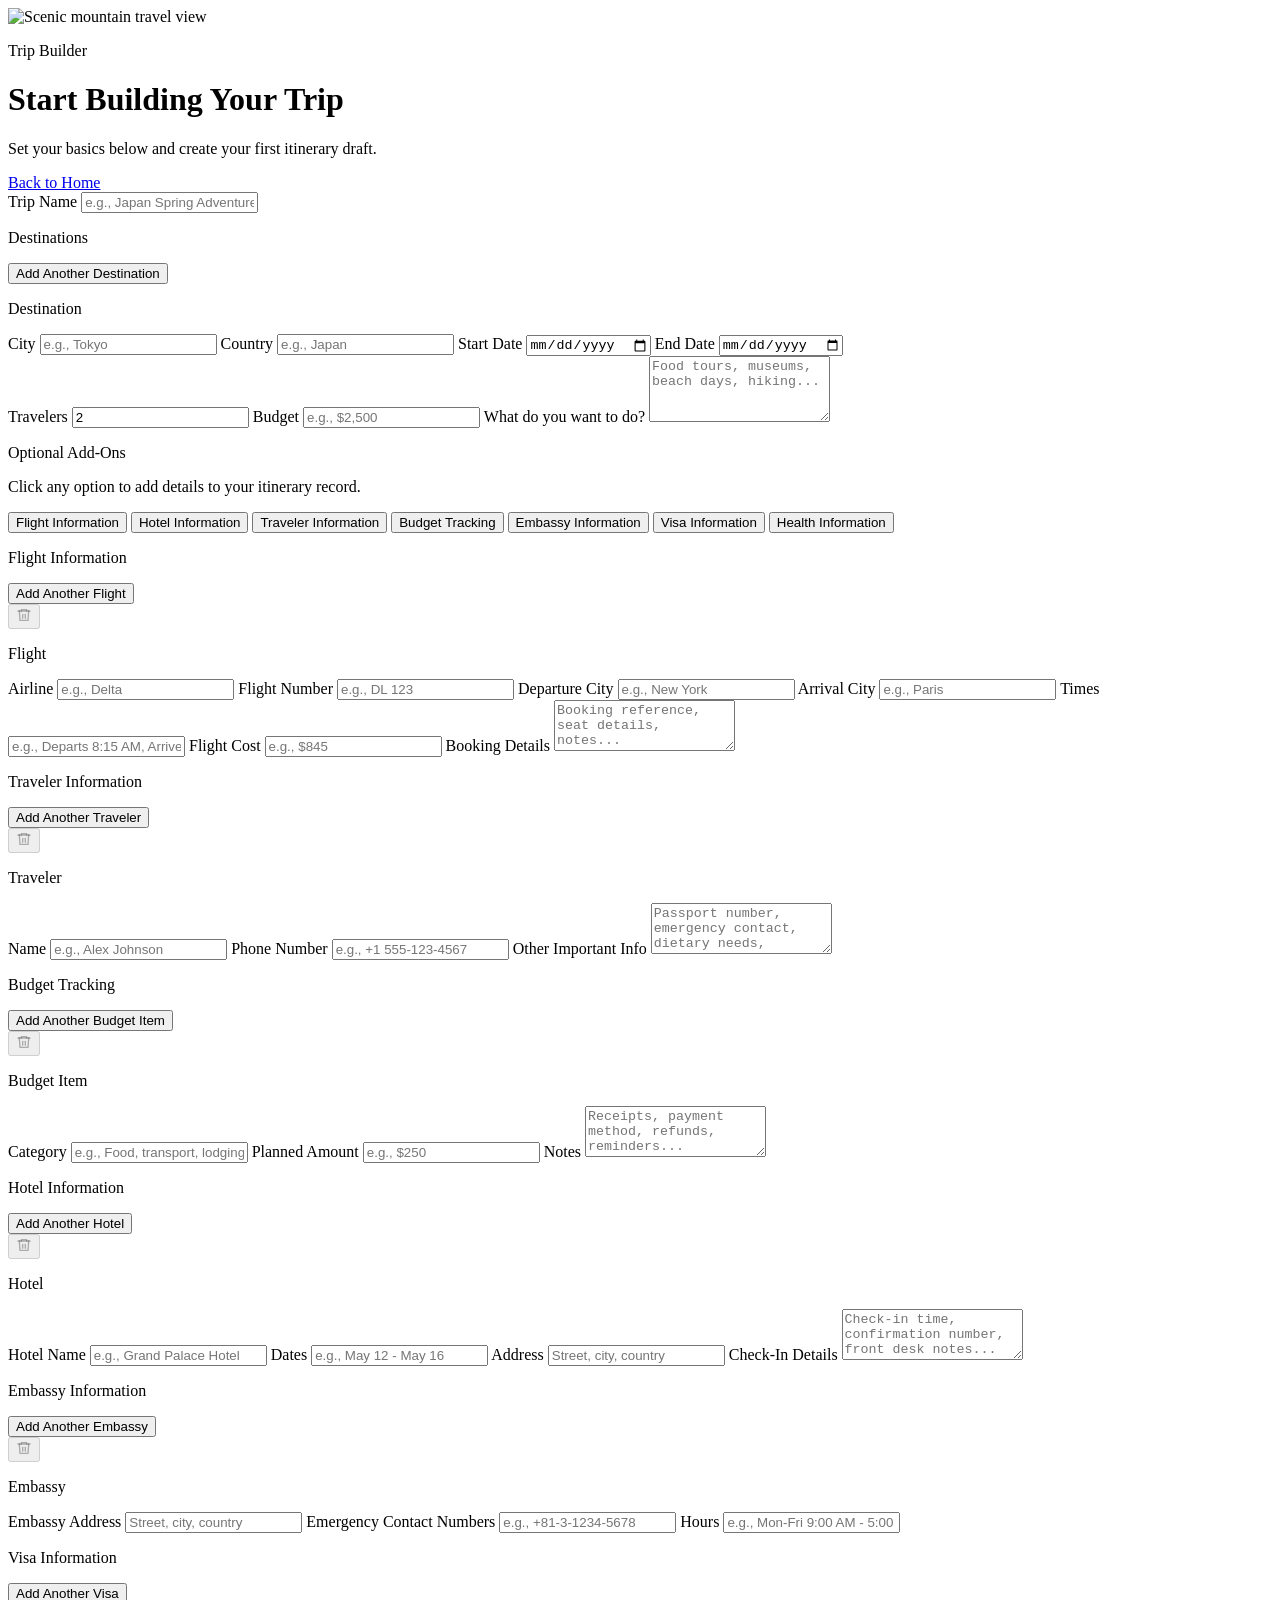
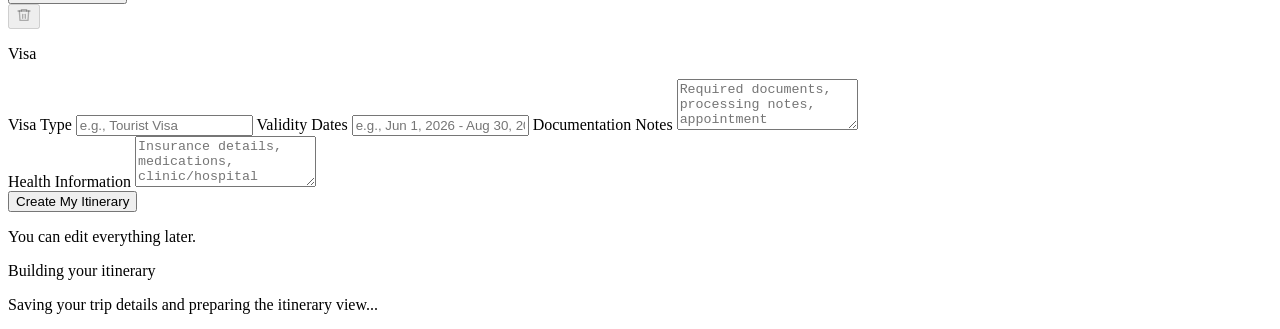
==== commit 716e4c6b: "final changes after gallery walk, added loading symbol," ====
--- a/builder.html
+++ b/builder.html
@@ -3,8 +3,14 @@
 <head>
     <meta charset="UTF-8">
     <meta name="viewport" content="width=device-width, initial-scale=1.0">
+    <meta name="description" content="Build a WanderPlan trip itinerary with destinations, travelers, budget, flights, hotels, and trip notes.">
     <title>WanderPlan | Build Your Trip</title>
     <!--Tailwind CSS and Google Fonts were configured by AI, but is still understood-->
+    <link rel="preconnect" href="https://cdn.tailwindcss.com">
+    <link rel="preconnect" href="https://fonts.googleapis.com">
+    <link rel="preconnect" href="https://fonts.gstatic.com" crossorigin>
+    <link rel="preconnect" href="https://images.unsplash.com">
+    <link rel="preload" as="image" href="https://images.unsplash.com/photo-1501785888041-af3ef285b470?ixlib=rb-4.0.3&auto=format&fit=crop&w=1974&q=80">
     <script src="https://cdn.tailwindcss.com"></script>
     <!--Google Fonts added by AI-->
     <link href="https://fonts.googleapis.com/css2?family=Outfit:wght@300;400;500;600;700;800&family=Plus+Jakarta+Sans:wght@400;500;600;700&display=swap" rel="stylesheet">
@@ -38,6 +44,9 @@
         <img
             src="https://images.unsplash.com/photo-1501785888041-af3ef285b470?ixlib=rb-4.0.3&auto=format&fit=crop&w=1974&q=80"
             alt="Scenic mountain travel view"
+            loading="eager"
+            fetchpriority="high"
+            decoding="async"
             class="h-full w-full object-cover"
         >
     </div>
@@ -327,6 +336,8 @@
                     </div>
                 </div>
 
+                <div id="builder-form-feedback" class="hidden sm:col-span-2 rounded-2xl border border-white/20 bg-white/10 px-4 py-3 text-sm font-medium text-white/85" role="status" aria-live="polite" aria-atomic="true"></div>
+
                 <div class="sm:col-span-2 flex flex-wrap items-center gap-3 pt-2">
                     <button type="submit" class="rounded-full bg-primary px-10 py-4 text-lg font-extrabold uppercase tracking-wide text-white transition hover:bg-primary/90">Create My Itinerary</button>
                     <p class="text-sm text-muted-foreground">You can edit everything later.</p>
@@ -334,6 +345,16 @@
             </form>
         </section>
     </main>
+
+    <div id="builder-loading-overlay" class="pointer-events-none fixed inset-0 z-50 hidden items-center justify-center bg-slate-950/85 px-6 text-center backdrop-blur-sm">
+        <div class="max-w-md rounded-3xl border border-white/15 bg-white/10 px-8 py-10 text-white shadow-2xl">
+            <div class="mx-auto mb-5 flex h-14 w-14 items-center justify-center rounded-full border border-white/20 bg-white/10">
+                <div class="h-7 w-7 animate-spin rounded-full border-2 border-white/35 border-t-white"></div>
+            </div>
+            <p class="font-display text-3xl font-extrabold">Building your itinerary</p>
+            <p class="mt-3 text-base text-white/80">Saving your trip details and preparing the itinerary view...</p>
+        </div>
+    </div>
     <script src="js/main.js"></script>
 </body>
 </html>
